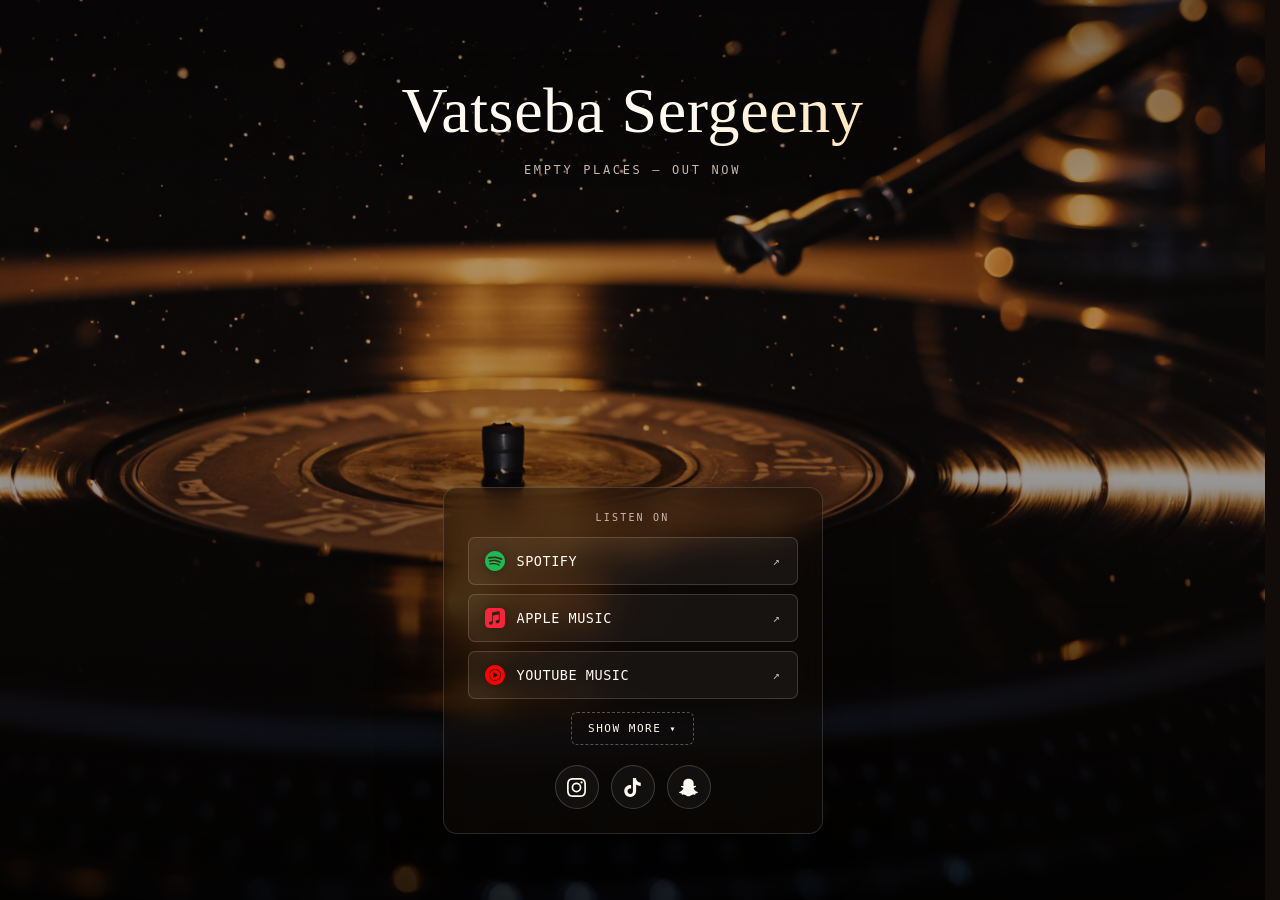
==== index.html @ c3f38ea6 "Vatseba Sergeeny landing — single-video background, link hub, offline/404 Co-Authored-By: Claude Opu" ====
<!DOCTYPE html>
<html lang="en" translate="no">
<head>
  <meta charset="UTF-8" />
  <meta name="google" content="notranslate" />
  <meta name="viewport" content="width=device-width, initial-scale=1.0, viewport-fit=cover" />

  <!-- Security: restrict what the page is allowed to load -->
  <meta http-equiv="Content-Security-Policy"
        content="default-src 'self'; img-src 'self' data:; media-src 'self'; style-src 'self' 'unsafe-inline' https://fonts.googleapis.com; font-src https://fonts.gstatic.com; script-src 'self'; object-src 'none'; base-uri 'self'; form-action 'none'; frame-src 'none'; frame-ancestors 'none'; upgrade-insecure-requests" />
  <meta name="referrer" content="strict-origin-when-cross-origin" />

  <title>Vatseba Sergeeny — Empty Places</title>
  <meta name="description" content="Vatseba Sergeeny — listen everywhere." />

  <link rel="icon" href="assets/favicon.svg" type="image/svg+xml" />

  <!-- Live domain: https://sergeeny.netlify.app (used for canonical + social sharing previews) -->
  <link rel="canonical" href="https://sergeeny.netlify.app/" />
  <meta property="og:type" content="music.song" />
  <meta property="og:url" content="https://sergeeny.netlify.app/" />
  <meta property="og:title" content="Vatseba Sergeeny — Empty Places" />
  <meta property="og:description" content="Listen everywhere — Spotify · Apple Music · YouTube Music." />
  <meta property="og:image" content="https://sergeeny.netlify.app/assets/empty-places.png" />
  <meta property="og:image:alt" content="Empty Places — cover art" />
  <meta name="twitter:card" content="summary_large_image" />
  <meta name="twitter:title" content="Vatseba Sergeeny — Empty Places" />
  <meta name="twitter:description" content="Listen everywhere — Spotify · Apple Music · YouTube Music." />
  <meta name="twitter:image" content="https://sergeeny.netlify.app/assets/empty-places.png" />

  <link rel="preconnect" href="https://fonts.googleapis.com" />
  <link rel="preconnect" href="https://fonts.gstatic.com" crossorigin />
  <link href="https://fonts.googleapis.com/css2?family=DM+Serif+Display:ital@0;1&family=Inclusive+Sans:wght@400;500&family=Space+Mono:wght@400;700&display=swap" rel="stylesheet" />
  <link rel="stylesheet" href="styles.css" />
</head>
<body class="loading">

  <!-- Background: an "intro" clip (needle drops) plays once, then cross-fades
       into a seamless "loop" clip. Desktop / mobile sets chosen by script.js.
       Until the .mp4 files exist, the still frame (bg-poster) shows. -->
  <!-- One continuous clip: needle-drop intro then a seamless spinning loop.
       The loop part repeats by seeking back, so the intro plays only once.
       One <video> = one decoder + one autoplay → reliable across Safari / in-app browsers. -->
  <video id="bgvid" class="bgvid" muted playsinline preload="auto" poster="assets/intro-poster.jpg"></video>
  <div class="vignette"></div>

  <main class="overlay">
    <header class="brand">
      <span class="brand-name" id="brandName"></span>
      <span class="brand-sub" id="tagline"></span>
    </header>

    <section class="panel">
      <p class="eyebrow">Listen on</p>
      <div id="links"></div>
      <div class="more" id="more"></div>
      <button class="show-more" id="showMore" type="button" aria-expanded="false" aria-controls="more">
        <span class="sm-label">Show more</span>
        <span class="sm-chevron" aria-hidden="true">▾</span>
      </button>
      <div class="socials" id="socials"></div>
    </section>
  </main>

  <!-- shown when the visitor goes offline / on connection error -->
  <div id="offline" role="status" aria-live="polite" aria-hidden="true">
    <div class="err">
      <span class="err-404" aria-hidden="true">404</span>
      <p class="err-msg">You're offline — reconnect to listen</p>
    </div>
  </div>

  <script src="config.js"></script>
  <script src="script.js"></script>
</body>
</html>
---- styles.css ----
/* ============================================================
   Vatseba Sergeeny — video-background landing
   ============================================================ */

:root {
  --cream:    #fff9f2;
  --orange:   #c03001;
  --amber:    #e08a3c;
  --coffee:   #c9b8ae;

  --serif: "DM Serif Display", Georgia, serif;
  --body:  "Inclusive Sans", "Inter", system-ui, sans-serif;
  --mono:  "Space Mono", "JetBrains Mono", monospace;
}

* { box-sizing: border-box; margin: 0; padding: 0; }
html, body { height: 100%; }
/* reserve the scrollbar's space so expanding the panel never shifts the layout */
html { scrollbar-gutter: stable; }
/* Safari ignores scrollbar-gutter — reserve the space with a permanent scrollbar */
@supports not (scrollbar-gutter: stable) { html { overflow-y: scroll; } }

body {
  font-family: var(--body);
  color: var(--cream);
  /* still frame from the video shows until the .mp4 is added */
  background:
    linear-gradient(rgba(17,11,9,.28), rgba(17,11,9,.42)),
    url("assets/bg-poster.png") center / cover no-repeat,
    #110b09;
  min-height: 100svh;
  overflow-x: hidden;
  cursor: url("assets/cursor.svg") 4 3, auto;
}

/* musical-note cursor on anything clickable */
a, button, .social, .link {
  cursor: url("assets/cursor-pointer.svg") 4 3, pointer;
}
/* touch devices have no cursor — don't force the custom one */
@media (pointer: coarse) {
  body, a, button, .social, .link { cursor: auto; }
}

/* ---------- background video (single continuous clip) ---------- */
.bgvid {
  position: fixed; inset: 0;
  width: 100%; height: 100%;
  object-fit: cover;
  z-index: 0;
  /* the clip's own first frame as a background — never black before it paints */
  background: #110b09 url("assets/intro-poster.jpg") center / cover no-repeat;
}
body.no-video .bgvid { opacity: 0; transition: opacity .8s ease; } /* → still frame */

/* readability gradient over the video */
.vignette {
  position: fixed; inset: 0;
  z-index: 2;
  pointer-events: none;
  background:
    linear-gradient(to bottom, rgba(0,0,0,.35) 0%, rgba(0,0,0,0) 28%,
                                rgba(0,0,0,0) 45%, rgba(0,0,0,.72) 100%);
}

/* ============================================================
   Overlay
   ============================================================ */
.overlay {
  position: relative;
  z-index: 3;
  min-height: 100svh;
  display: flex;
  flex-direction: column;
  justify-content: space-between;
  align-items: center;
  padding: clamp(20px, 5vw, 48px) clamp(18px, 4vw, 40px);
  text-align: center;
}

/* fade everything in once the page is ready */
.brand, .panel { opacity: 0; transform: translateY(14px); transition: opacity .9s ease, transform .9s ease; }
body.ready .brand  { opacity: 1; transform: none; transition-delay: .2s; }
body.ready .panel  { opacity: 1; transform: none; transition-delay: .5s; }

/* ---------- brand ---------- */
.brand { margin-top: clamp(6px, 3vh, 30px); }
.brand-name {
  display: block;
  font-family: var(--serif);
  font-size: clamp(30px, 8vw, 64px);
  line-height: 1.12;            /* room so descenders (g, y) aren't clipped by background-clip:text */
  padding-bottom: .06em;
  letter-spacing: .01em;
  background: linear-gradient(100deg, var(--cream) 28%, #ffe2b0 50%, var(--cream) 72%);
  background-size: 220% auto;
  -webkit-background-clip: text; background-clip: text;
  -webkit-text-fill-color: transparent; color: transparent;
  filter: drop-shadow(0 3px 22px rgba(0,0,0,.6));
  animation: shimmer 7s linear infinite;
}
@keyframes shimmer { to { background-position: 220% center; } }
.brand-sub {
  display: block;
  font-family: var(--mono);
  font-size: clamp(9px, 2.6vw, 12px);
  letter-spacing: .22em;
  text-transform: uppercase;
  color: var(--coffee);
  margin-top: 12px;
  text-shadow: 0 2px 12px rgba(0,0,0,.6);
}

/* ---------- link panel ---------- */
.panel {
  width: min(94vw, 380px);
  margin-bottom: clamp(8px, 2vh, 24px);
  background: rgba(18, 12, 9, .42);
  backdrop-filter: blur(14px) saturate(1.1);
  -webkit-backdrop-filter: blur(14px) saturate(1.1);
  border: 1px solid rgba(255, 249, 242, .14);
  border-radius: 14px;
  padding: clamp(16px, 5vw, 24px);
  box-shadow: 0 24px 60px -20px rgba(0,0,0,.7);
}

.eyebrow {
  font-family: var(--mono);
  font-size: 10px; letter-spacing: .22em;
  text-transform: uppercase;
  color: var(--coffee);
  margin-bottom: 14px;
}

@keyframes riseIn { from { opacity: 0; transform: translateY(16px); } to { opacity: 1; transform: none; } }

.link {
  position: relative;
  overflow: hidden;
  display: flex; align-items: center; gap: 12px;
  padding: 13px 16px;
  margin-bottom: 9px;
  border: 1px solid rgba(255,249,242,.16);
  border-radius: 7px;
  background: rgba(255,249,242,.05);
  color: var(--cream);
  text-decoration: none;
  font-family: var(--mono);
  font-size: 13.5px; letter-spacing: .04em;
  text-transform: uppercase;
  opacity: 0;
  transition: border-color .2s ease, box-shadow .28s ease, background .28s ease;
}
/* staggered entrance for the primary links */
body.ready #links .link { animation: riseIn .6s cubic-bezier(.2,.8,.3,1) forwards; }
#links .link:nth-child(1) { animation-delay: .50s; }
#links .link:nth-child(2) { animation-delay: .62s; }
#links .link:nth-child(3) { animation-delay: .74s; }
#links .link:nth-child(4) { animation-delay: .86s; }

/* brand-colour wash sliding in */
.link::before {
  content: ""; position: absolute; inset: 0; z-index: 0;
  background: var(--brand, var(--orange));
  opacity: 0; transform: translateX(-14%);
  transition: opacity .3s ease, transform .35s ease;
}
.link:hover::before, .link:focus-visible::before { opacity: .14; transform: translateX(0); }

/* diagonal sheen sweep */
.link::after {
  content: ""; position: absolute; top: 0; left: -70%; z-index: 1;
  width: 45%; height: 100%;
  background: linear-gradient(100deg, transparent, rgba(255,255,255,.22), transparent);
  transform: skewX(-18deg);
  transition: left .55s ease;
  pointer-events: none;
}
.link:hover::after, .link:focus-visible::after { left: 135%; }

.link:hover, .link:focus-visible {
  border-color: var(--brand, var(--orange));
  background: rgba(255,249,242,.07);
  box-shadow: 0 12px 30px -14px rgba(0,0,0,.85),
              0 0 22px -6px var(--brand, var(--orange));
  outline: none;
}

.ic, .ln, .ar { position: relative; z-index: 2; }
.ic {
  width: 20px; height: 20px;
  flex: 0 0 auto;
  object-fit: contain;
  filter: drop-shadow(0 0 6px rgba(0,0,0,.4));
  transition: transform .25s cubic-bezier(.2,1.4,.4,1);
}
.link:hover .ic { transform: scale(1.18) rotate(-7deg); }
.ln { flex: 1 1 auto; text-align: left; }
.ar { color: var(--coffee); font-size: 12px; transition: transform .2s, color .2s; }
.link:hover .ar { transform: translate(3px,-3px); color: var(--cream); }

/* ---------- "show more" smooth reveal ---------- */
#more {
  display: grid;
  grid-template-rows: 0fr;          /* collapsed */
  transition: grid-template-rows .45s cubic-bezier(.2,.8,.3,1);
}
#more.open { grid-template-rows: 1fr; }   /* expands to auto height, animated */

.more-inner {
  overflow: hidden;
  opacity: 0;
  visibility: hidden;               /* keeps collapsed links out of tab order */
  transition: opacity .35s ease, visibility .35s;
}
#more.open .more-inner { opacity: 1; visibility: visible; }

/* the revealed links rise in one after another */
.more-inner .link {
  opacity: 0;
  transform: translateY(10px);
  transition: opacity .4s ease, transform .4s cubic-bezier(.2,.8,.3,1),
              border-color .2s ease, box-shadow .28s ease, background .28s ease;
}
#more.open .more-inner .link { opacity: 1; transform: none; }
#more.open .more-inner .link:nth-child(1) { transition-delay: .10s; }
#more.open .more-inner .link:nth-child(2) { transition-delay: .18s; }
#more.open .more-inner .link:nth-child(3) { transition-delay: .26s; }
#more.open .more-inner .link:nth-child(4) { transition-delay: .34s; }

.show-more {
  display: inline-flex; align-items: center; gap: 8px;
  font-family: var(--mono);
  text-transform: uppercase; letter-spacing: .14em;
  font-size: 11px;
  color: var(--cream);
  background: transparent;
  border: 1px dashed rgba(255,249,242,.3);
  border-radius: 6px;
  padding: 9px 16px;
  margin: 4px 0 16px;
  cursor: pointer;
  transition: border-color .18s, color .18s, background .18s;
}
.show-more:hover { border-color: var(--amber); color: var(--amber); background: rgba(255,249,242,.05); }
.sm-chevron { font-size: 10px; line-height: 1; transition: transform .4s cubic-bezier(.2,.8,.3,1); }
.show-more.open .sm-chevron { transform: rotate(180deg); }

/* ---------- socials ---------- */
.socials { display: flex; justify-content: center; gap: 12px; margin-top: 4px; }
.social {
  width: 44px; height: 44px;
  display: grid; place-items: center;
  border: 1px solid rgba(255,249,242,.18);
  border-radius: 50%;
  background: rgba(255,249,242,.04);
  transition: border-color .18s, transform .18s, background .18s;
}
.social img { width: 19px; height: 19px; transition: transform .18s; }
.social:hover {
  border-color: var(--amber);
  background: rgba(255,249,242,.1);
  transform: translateY(-3px);
}
.social:hover img { transform: scale(1.12); }

/* ============================================================
   Offline / 404 error state — faint "404" over the spinning video
   ============================================================ */
.err {
  position: relative;
  display: flex; flex-direction: column; align-items: center; gap: 24px;
  padding: 24px; text-align: center;
}
.err-404 {
  position: absolute; top: 50%; left: 50%;
  transform: translate(-50%, -58%);
  font-family: var(--serif);
  font-size: clamp(160px, 46vw, 420px);
  line-height: 1;
  color: rgba(255, 249, 242, .06);    /* faint, transparent 404 */
  pointer-events: none; user-select: none; z-index: 0;
}
.err-msg, .err .back { position: relative; z-index: 1; }
.err-msg {
  font-family: var(--mono); font-size: 12px;
  letter-spacing: .18em; text-transform: uppercase;
  color: var(--coffee);
}
.err .back {
  font-family: var(--mono); font-size: 11px;
  letter-spacing: .12em; text-transform: uppercase;
  color: var(--cream); text-decoration: none;
  border: 1px solid rgba(255,249,242,.2);
  border-radius: 6px; padding: 9px 16px;
  transition: border-color .18s, color .18s;
}
.err .back:hover { border-color: var(--amber); color: var(--amber); }

/* overlay on the main page when offline — light scrim so the spinning video stays visible */
#offline {
  position: fixed; inset: 0; z-index: 9;
  display: none; place-items: center;
  background: rgba(10, 7, 6, .42);
}
#offline.show { display: grid; animation: fadeIn .4s ease; }
@keyframes fadeIn { from { opacity: 0; } to { opacity: 1; } }

/* fallback for browsers without backdrop-filter (older / low-end) — keep panel text readable */
@supports not ((backdrop-filter: blur(1px)) or (-webkit-backdrop-filter: blur(1px))) {
  .panel { background: rgba(18, 12, 9, .82); }
}

/* standalone 404 page wrapper */
.err-page { position: relative; z-index: 3; min-height: 100svh; display: grid; place-items: center; }

/* ============================================================
   Accessibility — reduced motion
   ============================================================ */
@media (prefers-reduced-motion: reduce) {
  *, *::before, *::after {
    animation-duration: .001s !important;
    animation-iteration-count: 1 !important;
    transition-duration: .001s !important;
  }
  .brand, .panel, #links .link { opacity: 1 !important; transform: none !important; }
  .brand-name { animation: none !important; }
}
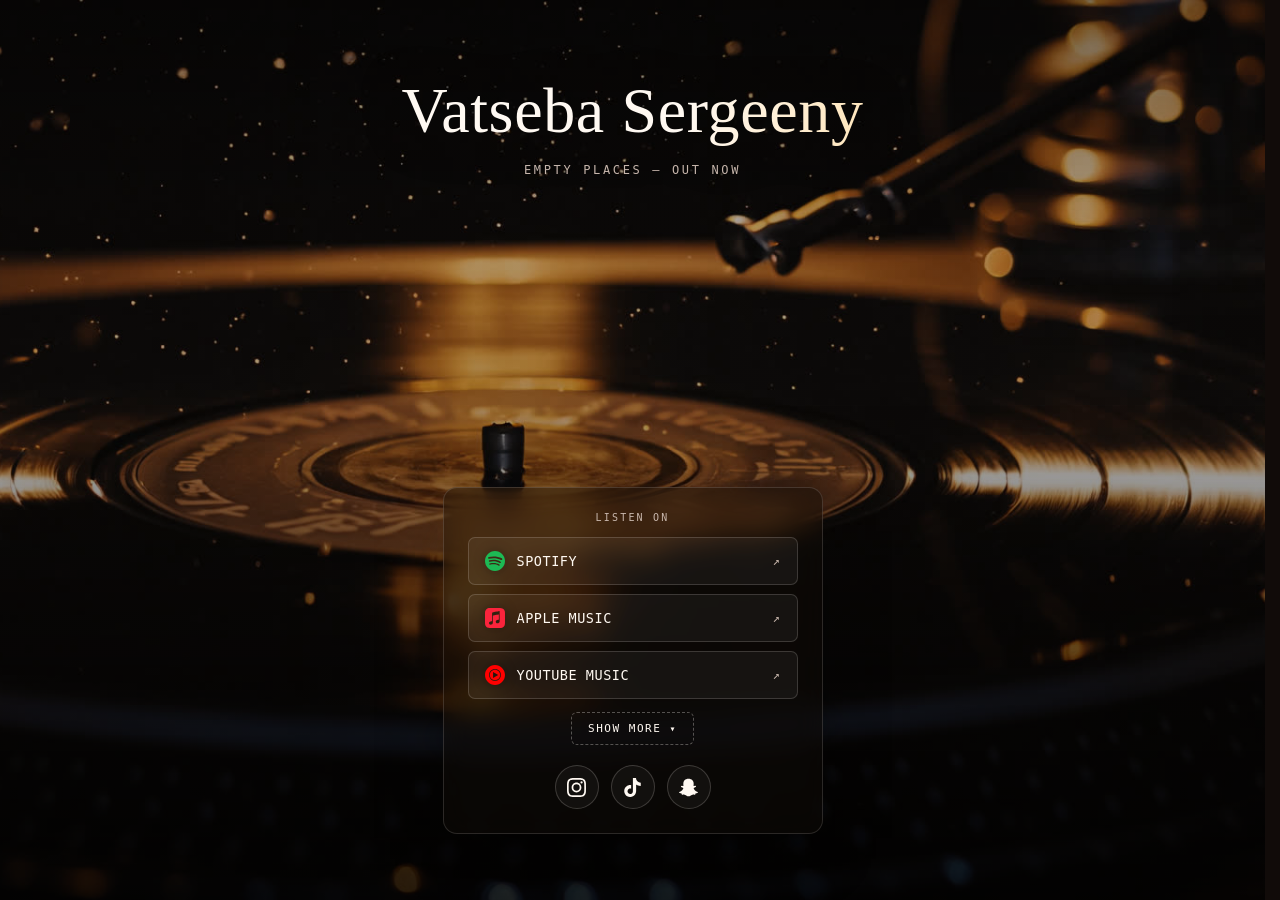
==== commit 688e6fc2: "Final audit fixes: keyframe-aligned loopStart, robust wrap, fix 404 video, OG image 1200x630, a11y, " ====
--- a/index.html
+++ b/index.html
@@ -15,18 +15,20 @@
 
   <link rel="icon" href="assets/favicon.svg" type="image/svg+xml" />
 
-  <!-- Live domain: https://sergeeny.netlify.app (used for canonical + social sharing previews) -->
-  <link rel="canonical" href="https://sergeeny.netlify.app/" />
+  <!-- Live domain: https://vatseba-sergeeny.pages.dev (used for canonical + social sharing previews) -->
+  <link rel="canonical" href="https://vatseba-sergeeny.pages.dev/" />
   <meta property="og:type" content="music.song" />
-  <meta property="og:url" content="https://sergeeny.netlify.app/" />
+  <meta property="og:url" content="https://vatseba-sergeeny.pages.dev/" />
   <meta property="og:title" content="Vatseba Sergeeny — Empty Places" />
   <meta property="og:description" content="Listen everywhere — Spotify · Apple Music · YouTube Music." />
-  <meta property="og:image" content="https://sergeeny.netlify.app/assets/empty-places.png" />
+  <meta property="og:image" content="https://vatseba-sergeeny.pages.dev/assets/og-image.jpg" />
+  <meta property="og:image:width" content="1200" />
+  <meta property="og:image:height" content="630" />
   <meta property="og:image:alt" content="Empty Places — cover art" />
   <meta name="twitter:card" content="summary_large_image" />
   <meta name="twitter:title" content="Vatseba Sergeeny — Empty Places" />
   <meta name="twitter:description" content="Listen everywhere — Spotify · Apple Music · YouTube Music." />
-  <meta name="twitter:image" content="https://sergeeny.netlify.app/assets/empty-places.png" />
+  <meta name="twitter:image" content="https://vatseba-sergeeny.pages.dev/assets/og-image.jpg" />
 
   <link rel="preconnect" href="https://fonts.googleapis.com" />
   <link rel="preconnect" href="https://fonts.gstatic.com" crossorigin />
@@ -35,13 +37,10 @@
 </head>
 <body class="loading">
 
-  <!-- Background: an "intro" clip (needle drops) plays once, then cross-fades
-       into a seamless "loop" clip. Desktop / mobile sets chosen by script.js.
-       Until the .mp4 files exist, the still frame (bg-poster) shows. -->
-  <!-- One continuous clip: needle-drop intro then a seamless spinning loop.
-       The loop part repeats by seeking back, so the intro plays only once.
-       One <video> = one decoder + one autoplay → reliable across Safari / in-app browsers. -->
-  <video id="bgvid" class="bgvid" muted playsinline preload="auto" poster="assets/intro-poster.jpg"></video>
+  <!-- ONE continuous clip per device: needle-drop intro then a spinning loop. The loop
+       repeats by seeking the tail back past the intro — a single element, so two videos
+       can never be on screen at once. Poster set per-device by script.js. -->
+  <video id="bgvid" class="bgvid" muted playsinline preload="auto" aria-hidden="true"></video>
   <div class="vignette"></div>
 
   <main class="overlay">
--- a/styles.css
+++ b/styles.css
@@ -26,7 +26,7 @@
   /* still frame from the video shows until the .mp4 is added */
   background:
     linear-gradient(rgba(17,11,9,.28), rgba(17,11,9,.42)),
-    url("assets/bg-poster.png") center / cover no-repeat,
+    url("assets/bg-poster.jpg") center / cover no-repeat,
     #110b09;
   min-height: 100svh;
   overflow-x: hidden;
@@ -48,10 +48,9 @@
   width: 100%; height: 100%;
   object-fit: cover;
   z-index: 0;
-  /* the clip's own first frame as a background — never black before it paints */
-  background: #110b09 url("assets/intro-poster.jpg") center / cover no-repeat;
-}
-body.no-video .bgvid { opacity: 0; transition: opacity .8s ease; } /* → still frame */
+  background: #110b09 center / cover no-repeat;   /* poster image set per-device by JS */
+}
+body.no-video .bgvid { opacity: 0; transition: opacity .8s ease; }
 
 /* readability gradient over the video */
 .vignette {
